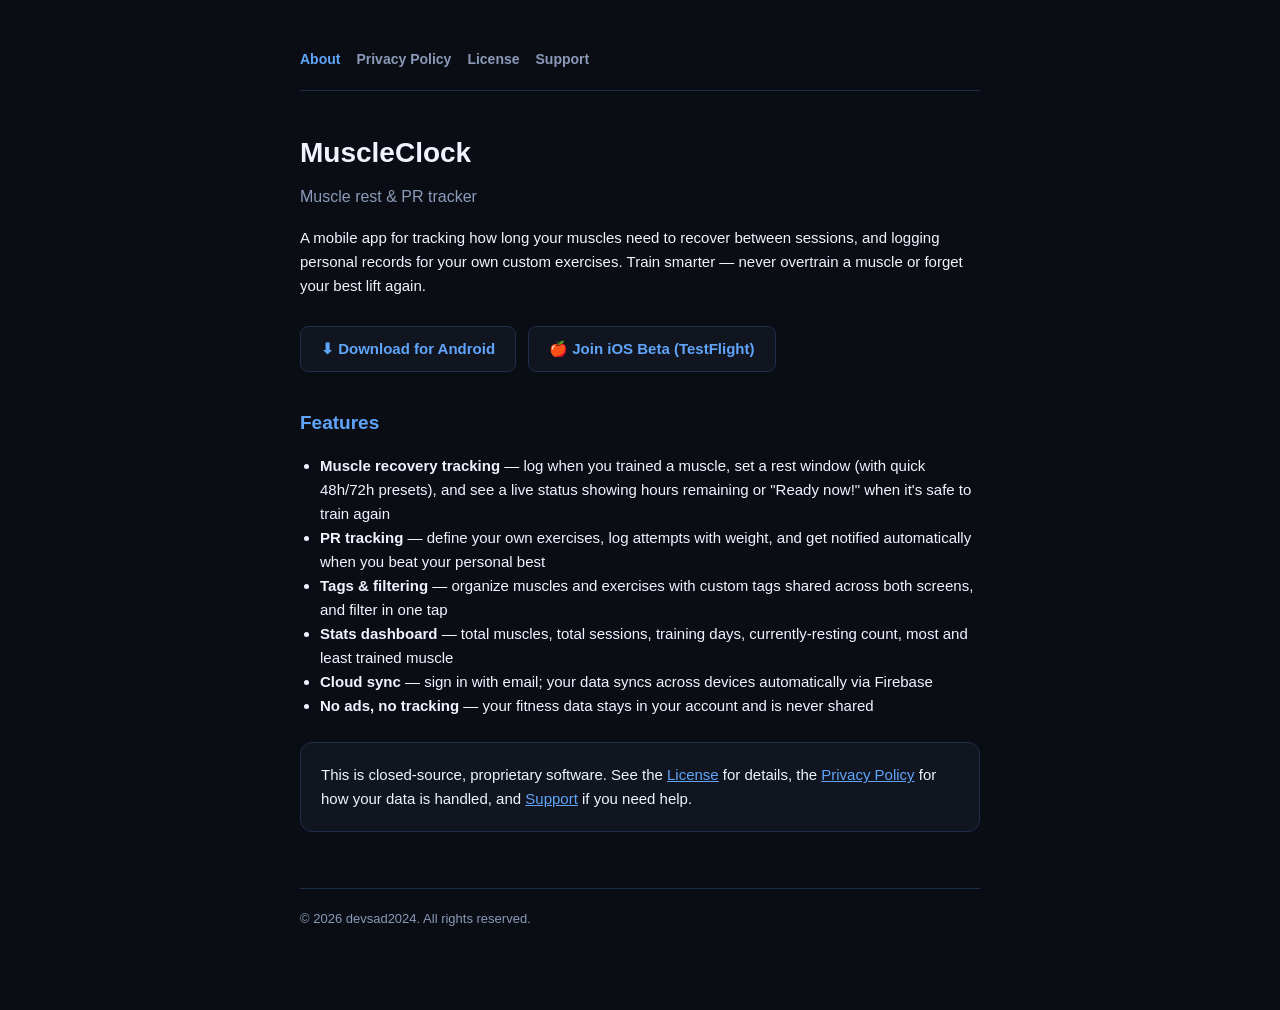
==== index.html @ d89f9ba3 "First commit with support files" ====
<!DOCTYPE html>
<html lang="en">
<head>
<meta charset="UTF-8">
<meta name="viewport" content="width=device-width, initial-scale=1.0">
<title>MuscleClock — Muscle Rest & PR Tracker</title>
<link rel="stylesheet" href="styles.css">
</head>
<body>
<div class="wrap">
  <nav>
    <a href="index.html" class="active">About</a>
    <a href="privacy.html">Privacy Policy</a>
    <a href="license.html">License</a>
    <a href="support.html">Support</a>
  </nav>

  <h1>MuscleClock</h1>
  <p class="tagline">Muscle rest & PR tracker</p>

  <p>A mobile app for tracking how long your muscles need to recover between sessions, and logging personal records for your own custom exercises. Train smarter — never overtrain a muscle or forget your best lift again.</p>

  <div class="badges">
    <a class="badge" href="https://github.com/devsad2024/MuscleClock/releases/latest">⬇ Download for Android</a>
    <a class="badge" href="TESTFLIGHT_LINK_HERE">🍎 Join iOS Beta (TestFlight)</a>
  </div>

  <h2>Features</h2>
  <ul>
    <li><strong>Muscle recovery tracking</strong> — log when you trained a muscle, set a rest window (with quick 48h/72h presets), and see a live status showing hours remaining or "Ready now!" when it's safe to train again</li>
    <li><strong>PR tracking</strong> — define your own exercises, log attempts with weight, and get notified automatically when you beat your personal best</li>
    <li><strong>Tags & filtering</strong> — organize muscles and exercises with custom tags shared across both screens, and filter in one tap</li>
    <li><strong>Stats dashboard</strong> — total muscles, total sessions, training days, currently-resting count, most and least trained muscle</li>
    <li><strong>Cloud sync</strong> — sign in with email; your data syncs across devices automatically via Firebase</li>
    <li><strong>No ads, no tracking</strong> — your fitness data stays in your account and is never shared</li>
  </ul>

  <div class="card">
    <p style="margin:0">This is closed-source, proprietary software. See the <a href="license.html">License</a> for details, the <a href="privacy.html">Privacy Policy</a> for how your data is handled, and <a href="support.html">Support</a> if you need help.</p>
  </div>

  <footer>
    &copy; 2026 devsad2024. All rights reserved.
  </footer>
</div>
</body>
</html>
---- styles.css ----
:root {
  color-scheme: dark;
  --bg: #0a0d14;
  --card: #111520;
  --border: #1e2d4a;
  --text: #f0f4ff;
  --text-muted: #8a9ab8;
  --blue: #60a5fa;
}

* {
  box-sizing: border-box;
}

body {
  margin: 0;
  background: var(--bg);
  color: var(--text);
  font-family: -apple-system, BlinkMacSystemFont, "Segoe UI", Roboto, Helvetica, Arial, sans-serif;
  line-height: 1.6;
}

.wrap {
  max-width: 720px;
  margin: 0 auto;
  padding: 48px 20px 80px;
}

nav {
  display: flex;
  gap: 16px;
  margin-bottom: 40px;
  padding-bottom: 20px;
  border-bottom: 1px solid var(--border);
  flex-wrap: wrap;
}

nav a {
  color: var(--text-muted);
  text-decoration: none;
  font-size: 14px;
  font-weight: 600;
}

nav a.active,
nav a:hover {
  color: var(--blue);
}

h1 {
  font-size: 28px;
  margin: 0 0 8px;
}

h2 {
  font-size: 19px;
  margin: 36px 0 12px;
  color: var(--blue);
}

h3 {
  font-size: 16px;
  margin: 24px 0 8px;
}

p, li {
  color: var(--text);
  font-size: 15px;
}

.tagline {
  color: var(--text-muted);
  font-size: 16px;
  margin-top: 0;
}

.meta {
  color: var(--text-muted);
  font-size: 13px;
  margin-bottom: 32px;
}

ul {
  padding-left: 20px;
}

a {
  color: var(--blue);
}

.card {
  background: var(--card);
  border: 1px solid var(--border);
  border-radius: 12px;
  padding: 20px;
  margin: 24px 0;
}

.badges {
  display: flex;
  gap: 12px;
  margin: 28px 0;
  flex-wrap: wrap;
}

.badge {
  display: inline-block;
  background: var(--card);
  border: 1px solid var(--border);
  border-radius: 8px;
  padding: 10px 20px;
  text-decoration: none;
  color: var(--blue);
  font-weight: 600;
  font-size: 15px;
  transition: border-color 0.15s;
}

.badge:hover {
  border-color: var(--blue);
}

footer {
  margin-top: 56px;
  padding-top: 20px;
  border-top: 1px solid var(--border);
  color: var(--text-muted);
  font-size: 13px;
}
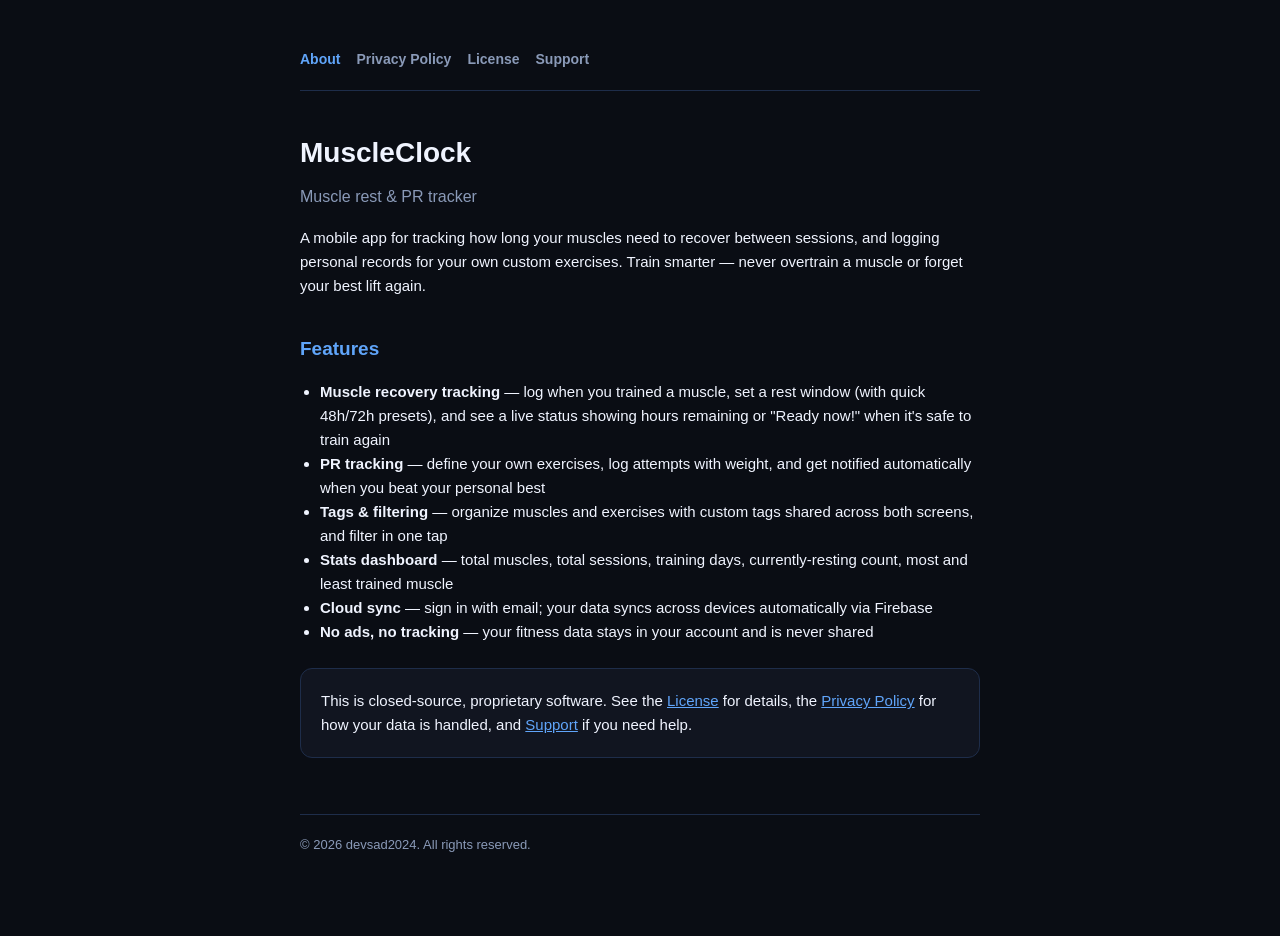
==== commit 442cfa2f: "updated contact mail" ====
--- a/index.html
+++ b/index.html
@@ -20,11 +20,6 @@
 
   <p>A mobile app for tracking how long your muscles need to recover between sessions, and logging personal records for your own custom exercises. Train smarter — never overtrain a muscle or forget your best lift again.</p>
 
-  <div class="badges">
-    <a class="badge" href="https://github.com/devsad2024/MuscleClock/releases/latest">⬇ Download for Android</a>
-    <a class="badge" href="TESTFLIGHT_LINK_HERE">🍎 Join iOS Beta (TestFlight)</a>
-  </div>
-
   <h2>Features</h2>
   <ul>
     <li><strong>Muscle recovery tracking</strong> — log when you trained a muscle, set a rest window (with quick 48h/72h presets), and see a live status showing hours remaining or "Ready now!" when it's safe to train again</li>
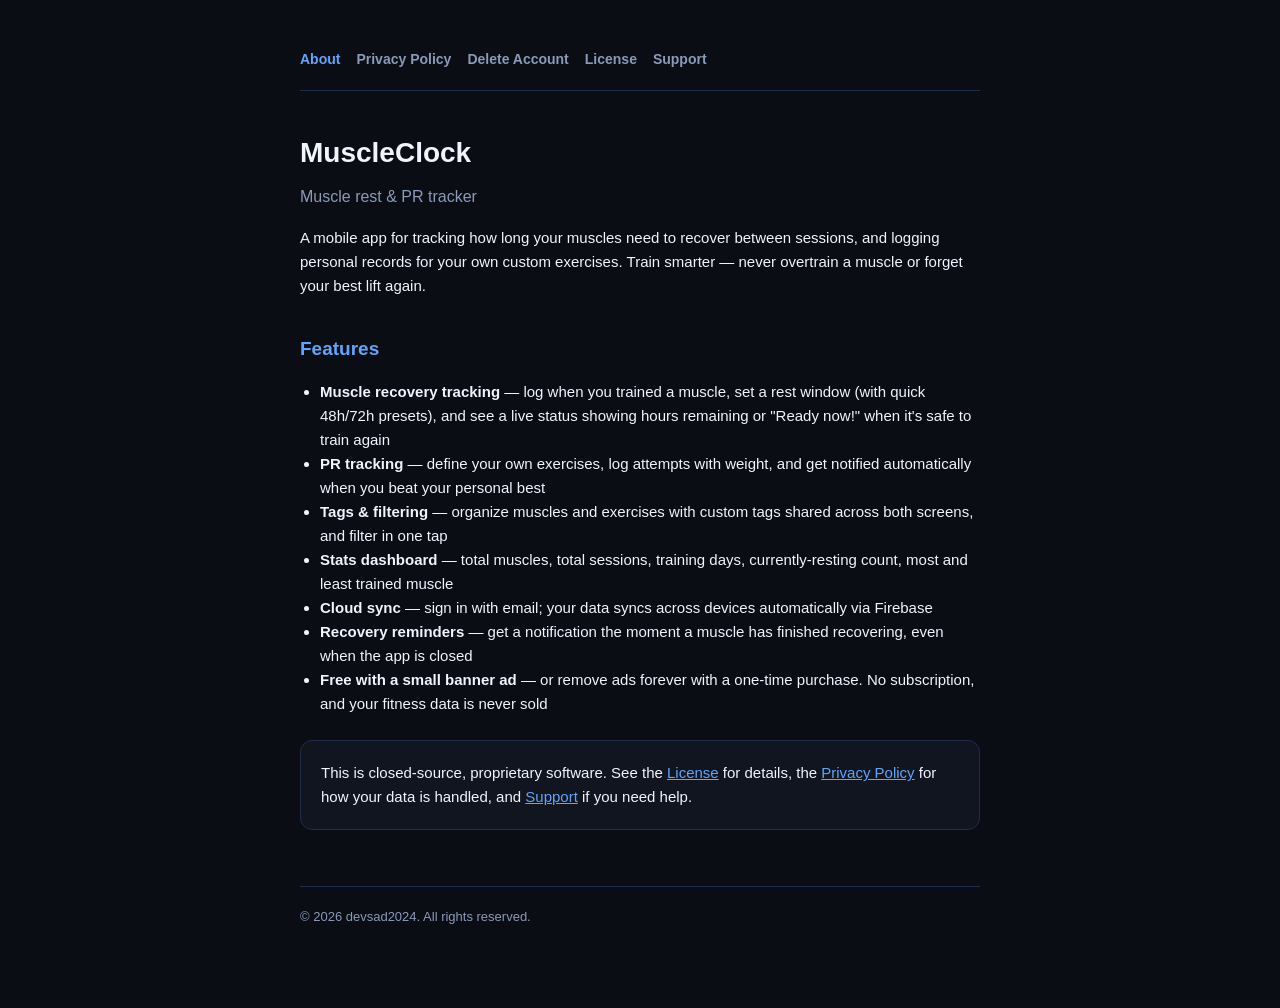
==== commit 954ca8d1: "Update privacy policy and site for ads, one-time purchase, and reminders (iOS + Android) - Privacy p" ====
--- a/index.html
+++ b/index.html
@@ -11,6 +11,7 @@
   <nav>
     <a href="index.html" class="active">About</a>
     <a href="privacy.html">Privacy Policy</a>
+    <a href="delete-account.html">Delete Account</a>
     <a href="license.html">License</a>
     <a href="support.html">Support</a>
   </nav>
@@ -27,7 +28,8 @@
     <li><strong>Tags & filtering</strong> — organize muscles and exercises with custom tags shared across both screens, and filter in one tap</li>
     <li><strong>Stats dashboard</strong> — total muscles, total sessions, training days, currently-resting count, most and least trained muscle</li>
     <li><strong>Cloud sync</strong> — sign in with email; your data syncs across devices automatically via Firebase</li>
-    <li><strong>No ads, no tracking</strong> — your fitness data stays in your account and is never shared</li>
+    <li><strong>Recovery reminders</strong> — get a notification the moment a muscle has finished recovering, even when the app is closed</li>
+    <li><strong>Free with a small banner ad</strong> — or remove ads forever with a one-time purchase. No subscription, and your fitness data is never sold</li>
   </ul>
 
   <div class="card">
